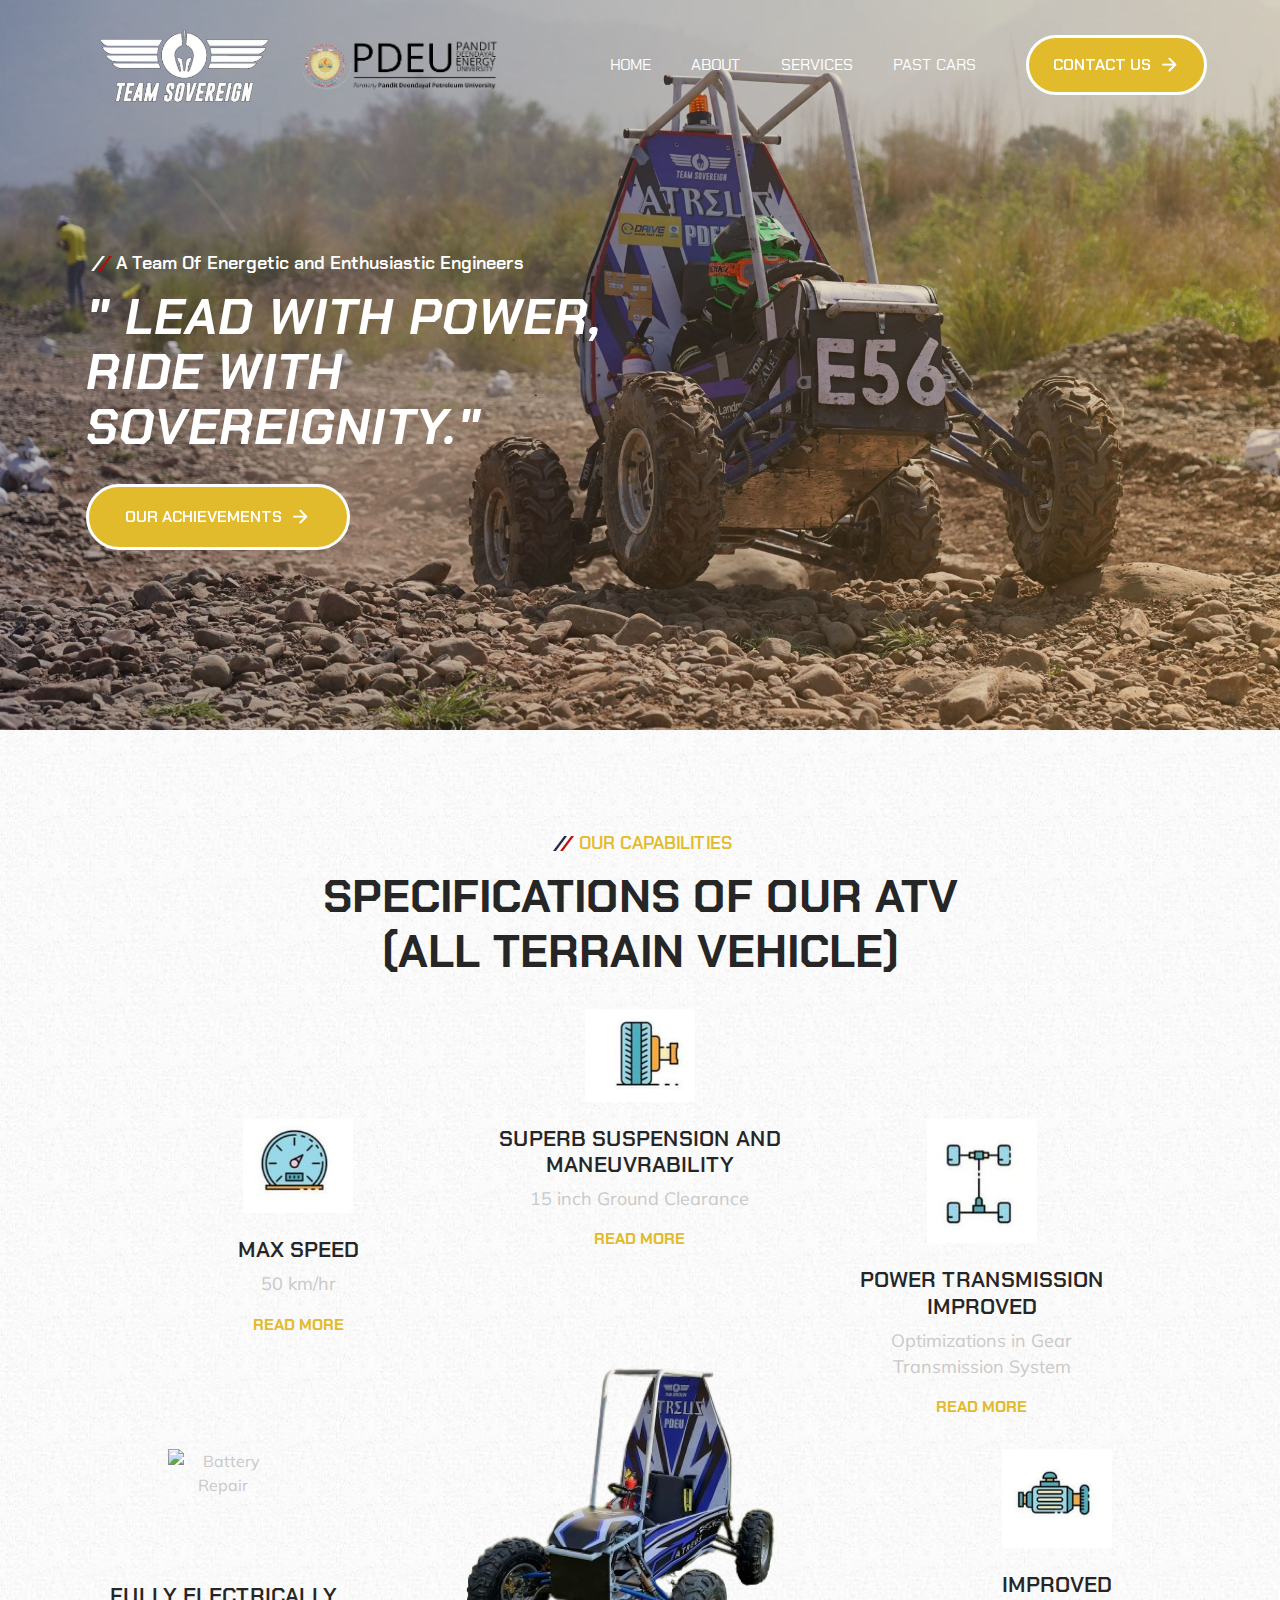
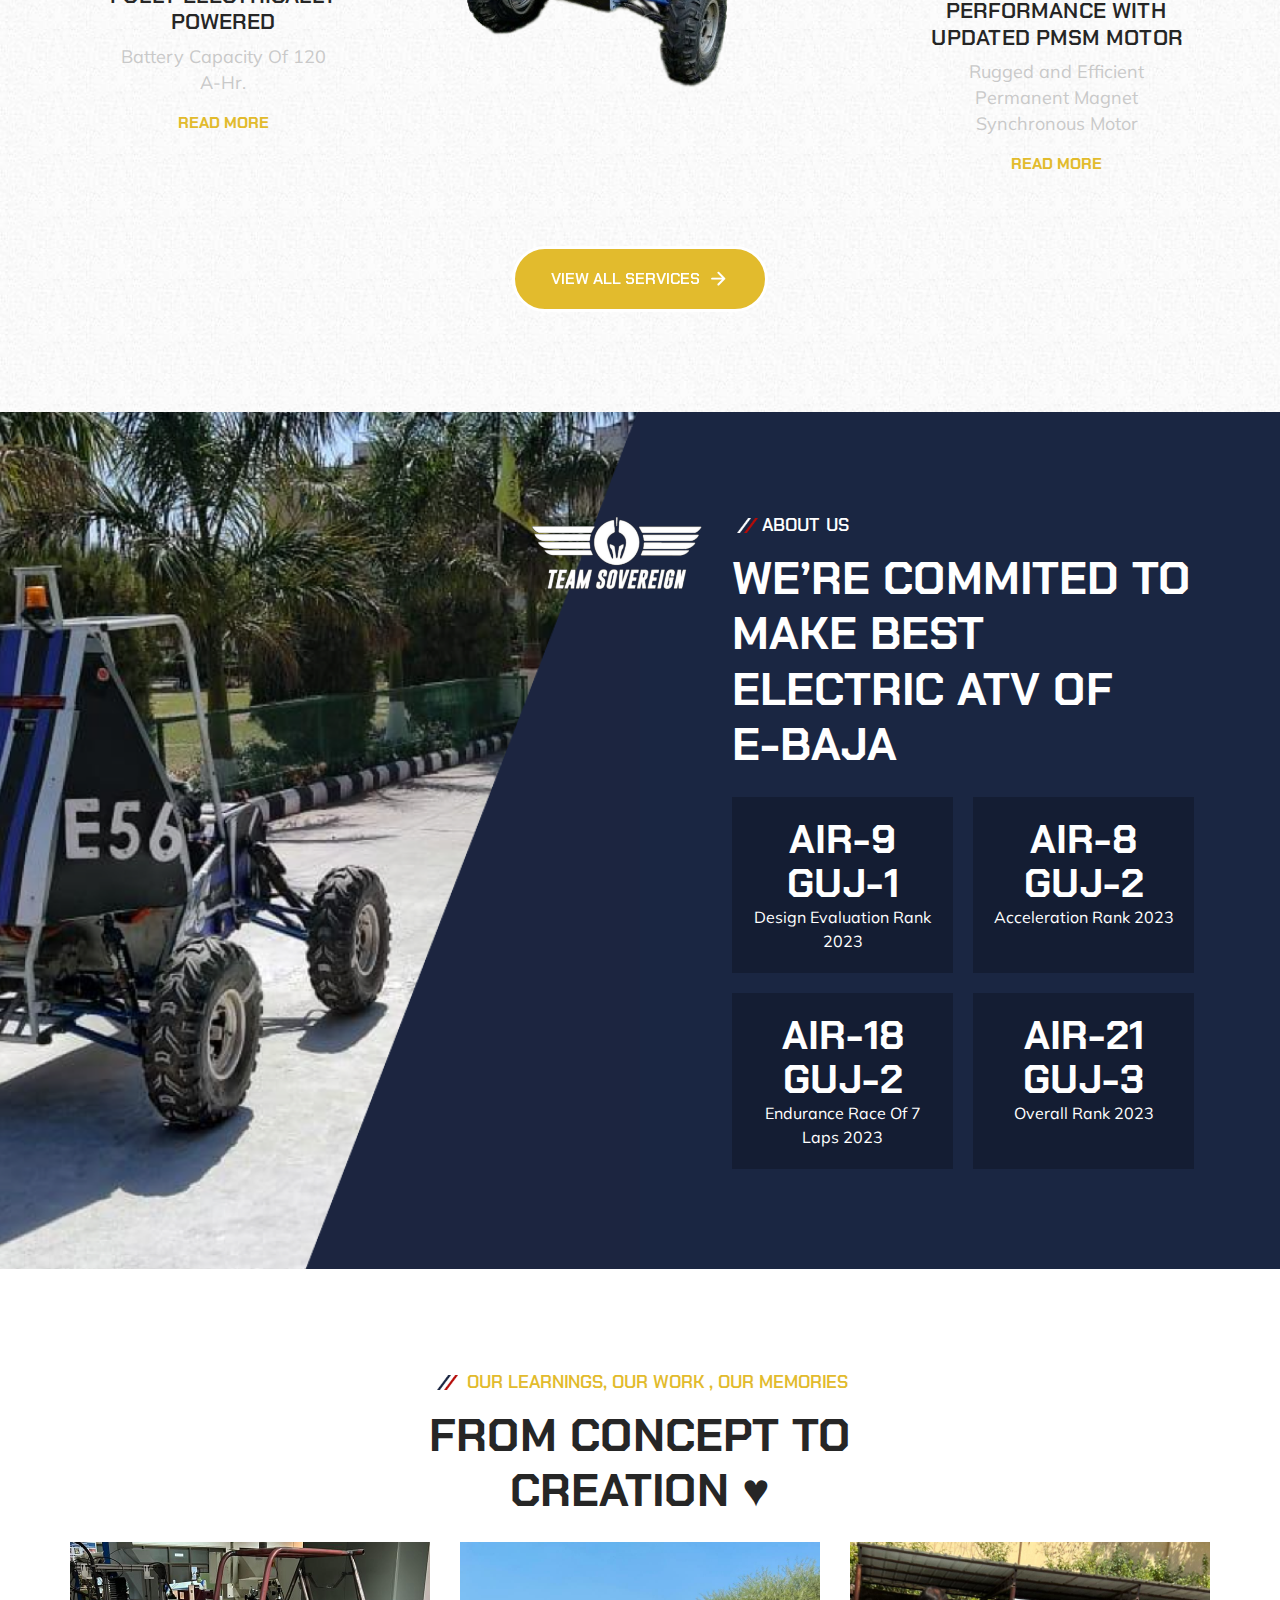
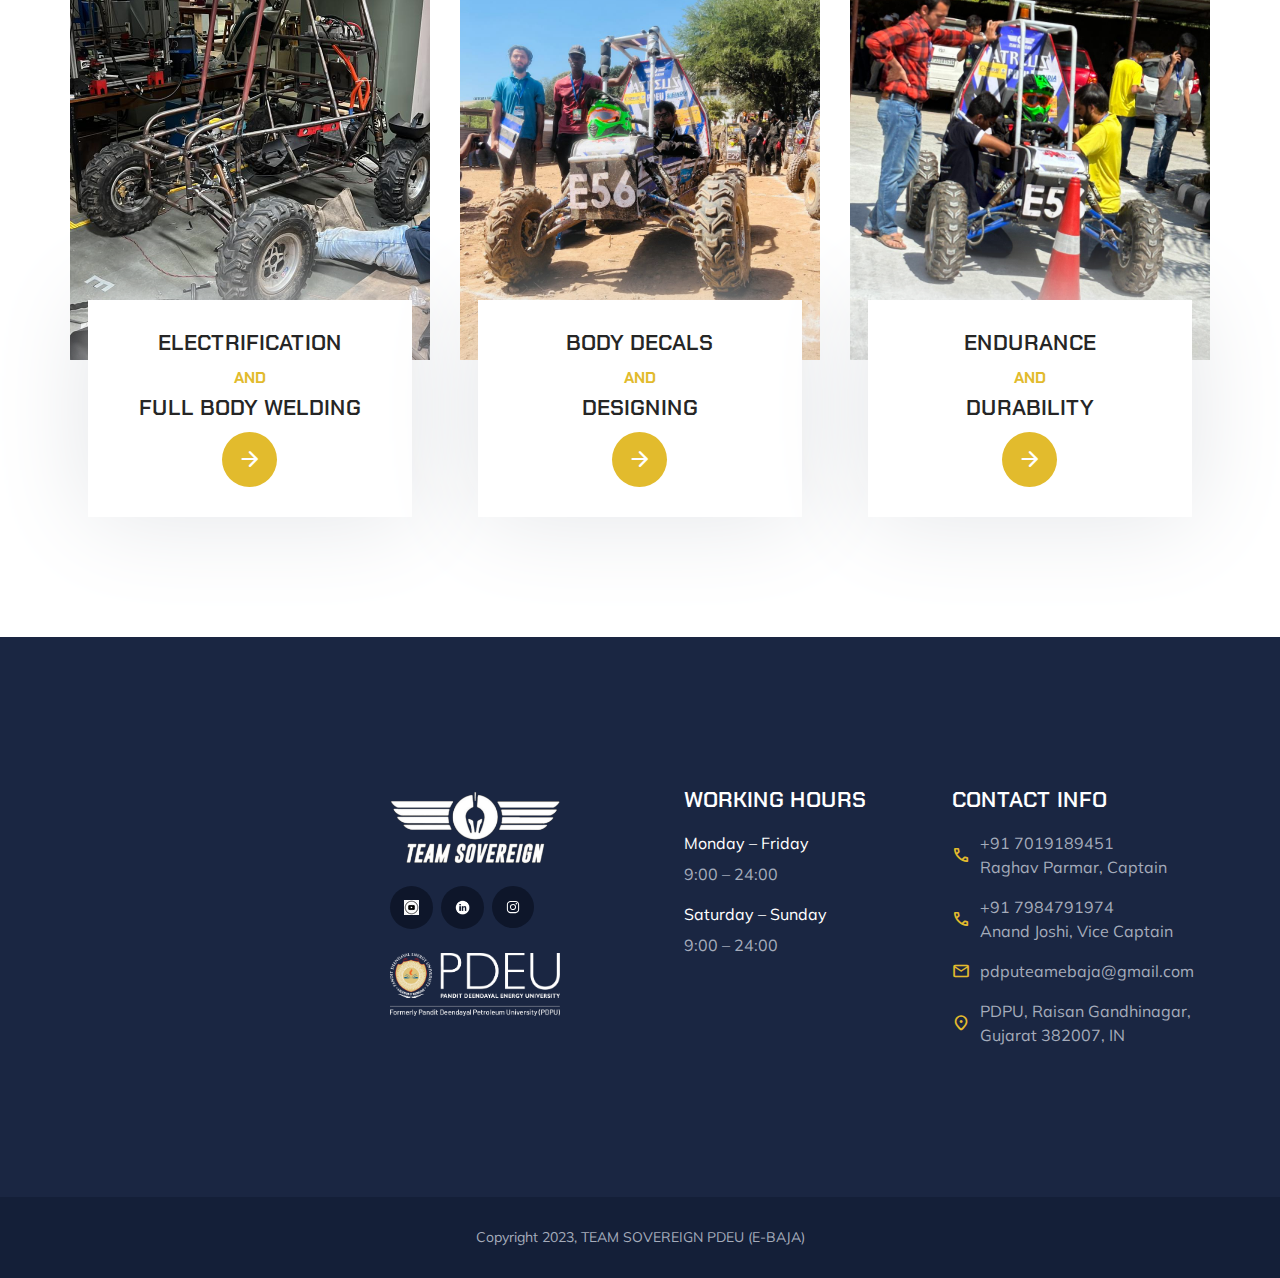
==== index.html @ b63da331 "Add files via upload" ====
<!DOCTYPE html>
<html lang="en">

<head>
  <meta charset="UTF-8">
  <meta http-equiv="X-UA-Compatible" content="IE=edge">
  <meta name="viewport" content="width=device-width, initial-scale=1.0">

  <!-- 
    - primary meta tags
  -->
  <title>TEAM SOVEREIGN</title>
  <meta name="title" content="TEAM SOVEREIGN">
  <meta name="description" content="MADE BY TEAM SOVEREIGN">

  <!-- 
    - favicon
  -->
  <!-- <link rel="shortcut icon" href="newsite/newsite/Archive/assets/images/logo.png" type="image/png+xml"> -->

  <!-- 
    - google font link
  -->
  <link rel="preconnect" href="https://fonts.googleapis.com">
  <link rel="preconnect" href="https://fonts.gstatic.com" crossorigin>
  <link href="https://fonts.googleapis.com/css2?family=Chakra+Petch:wght@400;600;700&family=Mulish&display=swap"
    rel="stylesheet">

  <!-- 
    - material icon font
  -->
  <link rel="stylesheet"
    href="https://fonts.googleapis.com/css2?family=Material+Symbols+Rounded:opsz,wght,FILL,GRAD@40,600,0,0" />

  <!-- 
    - custom css link
  -->
  <link rel="stylesheet" href="style.css">

  <!-- 
    - preload images
  -->
  <link rel="preload" as="image" href="hero-banner.png">
  <link rel="preload" as="image" href="hero-bg.jpg">

</head>

<body>

  <!-- 
    - #HEADER
  -->

  <header class="header">
    <div class="container">

      <a href="#" class="logo">
        <img src="logo.png" width="128" height="63" alt="456">
      </a>
      <a href="https://www.pdpu.ac.in/">
        <img src="PDEU-TP-LOGO (1).png" width="200" height="96" alt="456">
      </a>


      <nav class="navbar" data-navbar>
        <ul class="navbar-list">

          <li>
            <a href="index.html" class="navbar-link">Home</a>
          </li>

          <li>
            <a href="about.html" class="navbar-link">About</a>
          </li>

          <li>
            <a href="#" class="navbar-link">Services</a>
          </li>

          <li>
            <a href="Cars.html" class="navbar-link">Past Cars</a>
          </li>

          

        </ul>
      </nav>

      <a href="#footer" class="btn btn-primary">
        <span class="span">Contact Us</span>

        <span class="material-symbols-rounded">arrow_forward</span>
      </a>

      <button class="nav-toggle-btn" aria-label="toggle menu" data-nav-toggler>
        <span class="nav-toggle-icon icon-1"></span>
        <span class="nav-toggle-icon icon-2"></span>
        <span class="nav-toggle-icon icon-3"></span>
      </button>

    </div>
  </header>





  <main>
    <article>

      <!-- 
        - #HERO
      -->

      <section class="hero has-bg-image" aria-label="home" style="background-image: url('image-hero.jpg')">
        <div class="container">

          <div class="hero-content">

            <p class="section-subtitle :dark">A Team Of Energetic and Enthusiastic Engineers</p>

            <h1 class="h1 section-title"><i>" Lead With Power, Ride With Sovereignity."</i></h1>

            <p class="section-text">
              
            </p>

            <a href="#achive" class="btn">
              <span class="span">Our Achievements</span>

              <span class="material-symbols-rounded">arrow_forward</span>
            </a>

          </div>

          <!-- <figure class="hero-banner" style="--width: 1228; --height: 789;">
            <img src="./assets/images/over.png" width="1228" height="789" alt="red motor vehicle"
              class="move-anim">
          </figure> -->

        </div>
      </section>

      
      <!-- <section class="sponsors-bar">
        <div class="container">
          <div class="sponsors-content">
            <h3 class="sponsors-heading">Our Sponsors</h3>
            <div class="sponsors-scroll">
              <div class="sponsors-images">
                 Add your sponsor images here -->
                <!-- <img src="./assets/images/logo1.png" alt="Sponsor 1">
                <img src="./assets/images/logo1.png" alt="Sponsor 2">
                <img src="./assets/images/logo1.png" alt="Sponsor 4">
                <img src="./assets/images/logo1.png" alt="Sponsor 5">
                <img src="./assets/images/logo1.png" alt="Sponsor 6">
                 Add more sponsor images as needed -->
              <!-- </div>
            </div>
          </div>
        </div>
      </section>
    --> 


      <!-- 
        - #SERVICE
      -->

      <section class="section service has-bg-image" aria-labelledby="service-label"
        style="background-image: url('service-bg.jpg')">
        <div class="container">

          <p class="section-subtitle :light" id="service-label">Our Capabilities</p>

          <h2 class="h2 section-title">Specifications Of Our ATV (All Terrain Vehicle)</h2>

          <ul class="service-list">

            <li>
              <div class="service-card">

                <figure class="card-icon">
                  <img src="speed.jpeg" width="110" height="110" loading="lazy" alt="Max Speed">
                </figure>

                <h3 class="h3 card-title">Max Speed</h3>

                <p class="card-text">
                  50 km/hr
                </p>

                <a href="#" class="btn-link">Read more</a>

              </div>
            </li>

            <li>
              <div class="service-card">

                <figure class="card-icon">
                  <img src="camber (1).jpeg" width="110" height="110" loading="lazy" alt="SUPERB SUSPENSION AND Maneuvrability">
                </figure>

                <h3 class="h3 card-title">SUPERB SUSPENSION AND MANEUVRABILITY</h3>
                <p class="card-text">
                  15 inch Ground Clearance
                </p>

                <a href="#" class="btn-link">Read more</a>

              </div>
            </li>

            <li>
              <div class="service-card">

                <figure class="card-icon">
                  <img src="POWER TRAIN.jpeg" width="110" height="110" loading="lazy" alt="BETTER POWER TRANSMISSION">
                </figure>

                <h3 class="h3 card-title">POWER TRANSMISSION IMPROVED</h3>

                <p class="card-text">
                  Optimizations in Gear Transmission System
                </p>

                <a href="#" class="btn-link">Read more</a>

              </div>
            </li>

            <li>
              <div class="service-card">

                <figure class="card-icon">
                  <img src=".battery.jpeg" width="110" height="110" loading="lazy"
                    alt="Battery Repair">
                </figure>

                <h3 class="h3 card-title">Fully Electrically Powered</h3>

                <p class="card-text">
                  Battery Capacity Of  120 A-Hr.
                </p>

                <a href="#" class="btn-link">Read more</a>

              </div>
            </li>

            <li class="service-banner">
              <img src="services-5.png" width="646" height="380" loading="lazy" alt="Red Car"
                class="move-anim">
            </li>

            <li>
              <div class="service-card">

                <figure class="card-icon">
                  <img src="motor.jpeg" width="110" height="110" loading="lazy"
                    alt="PMSM MOTOR">
                </figure>

                <h3 class="h3 card-title">IMPROVED PERFORMANCE WITH UPDATED PMSM MOTOR</h3>

                <p class="card-text">
                  Rugged and Efficient Permanent Magnet Synchronous Motor
                </p>

                <a href="#" class="btn-link">Read more</a>

              </div>
            </li>

          </ul>

          <a href="#" class="btn">
            <span class="span">View All Services</span>

            <span class="material-symbols-rounded">arrow_forward</span>
          </a>

        </div>
      </section>





      <!-- 
        - #ABOUT
      -->

      <section id="achive" class="section about has-before" aria-labelledby="about-label">
        <div class="container">

          <figure class="about-banner">
            <img src="logo.png" id="logog" width="540" height="540" loading="lazy"
              alt="vehicle repire equipments" class="w-100">
          </figure>

          <div class="about-content">

            <p class="section-subtitle :dark">About Us</p>

            <h2 class="h2 section-title">We’re Commited to make best Electric ATV Of <br> E-BAJA</h2>

            <p class="section-text">
              
            </p>

            <p class="section-text">
              
            </p>

            <ul class="about-list">

              <li class="about-item">
                <p>
                  <strong class="display-1 strong">AIR-9 GUJ-1 </strong> Design Evaluation Rank 2023
                </p>
              </li>

              <li class="about-item">
                <p>
                  <strong class="display-1 strong">AIR-8 GUJ-2</strong> Acceleration Rank 2023
                </p>
              </li>

              <li class="about-item">
                <p>
                  <strong class="display-1 strong">AIR-18 GUJ-2</strong> Endurance Race Of 7 Laps 2023
                </p>
              </li>

              <li class="about-item">
                <p>
                  <strong class="display-1 strong">AIR-21 GUJ-3</strong> Overall Rank 2023
                </p>
              </li>

            </ul>

          </div>

        </div>
      </section>





      <!-- 
        - #WORK
      -->

      <section class="section work" aria-labelledby="work-label">
        <div class="container">

          <p class="section-subtitle :light" id="work-label"> Our Learnings, Our Work , Our Memories</p>

          <h2 class="h2 section-title">FROM CONCEPT TO CREATION &hearts;</h2>

          <ul class="has-scrollbar">

            <li class="scrollbar-item">
              <div class="work-card">

                <figure class="card-banner img-holder" style="--width: 350; --height: 406;">
                  <img src="image4.jpg" width="350" height="406" loading="lazy" alt="FULL BODY WELDING"
                    class="img-cover">
                </figure>

                <div class="card-content">
                  <h3 class="h3 card-title">ELECTRIFICATION</h3>
                  <p class="card-subtitle">AND</p>

                  <h3 class="h3 card-title">FULL BODY WELDING</h3>

                  <a href="#" class="card-btn">
                    <span class="material-symbols-rounded">arrow_forward</span>
                  </a>
                </div>

              </div>
            </li>

            <li class="scrollbar-item">
              <div class="work-card">

                <figure class="card-banner img-holder" style="--width: 350; --height: 406;">
                  <img src="image1.jpg" width="350" height="406" loading="lazy" alt="INSTANT CAR REPAIRING TEAM"
                    class="img-cover">
                </figure>

                <div class="card-content">
                  <h3 class="h3 card-title">BODY DECALS</h3>
                  <p class="card-subtitle">AND</p>

                  <h3 class="h3 card-title">DESIGNING</h3>

                  <a href="#" class="card-btn">
                    <span class="material-symbols-rounded">arrow_forward</span>
                  </a>
                </div>

              </div>
            </li>

            <li class="scrollbar-item">
              <div class="work-card">

                <figure class="card-banner img-holder" style="--width: 350; --height: 406;">
                  <img src="image3.jpg" width="350" height="406" loading="lazy" alt="Battery Adjust"
                    class="img-cover">
                </figure>

                <div class="card-content">
                  <h3 class="h3 card-title">ENDURANCE </h3>
                  <p class="card-subtitle">AND </p>


                  <h3 class="h3 card-title">DURABILITY</h3>

                  <a href="#" class="card-btn">
                    <span class="material-symbols-rounded">arrow_forward</span>
                  </a>
                </div>

              </div>
            </li>

          </ul>

        </div>
      </section>
    </section>


    <!-- <section class="sponsors-bar">
      <div class="container">
        <div class="sponsors-content">
          <h3 class="sponsors-heading">Previous Sponsers</h3>
          <div class="sponsors-scroll">
            <div class="sponsors-images">
              Add your sponsor images here -->
              <!-- <img src="./assets/images/logo1.png" alt="Sponsor 1">
              <img src="./assets/images/logo1.png" alt="Sponsor 2">
              <img src="./assets/images/logo1.png" alt="Sponsor 4">
              <img src="./assets/images/logo1.png" alt="Sponsor 5">
              <img src="./assets/images/logo1.png" alt="Sponsor 6">
              Add more sponsor images as needed -->
            <!-- </div>
          </div>
        </div>
      </div>
    </section> -->


    </article>
  </main>





  <!-- 
    - #FOOTER
  -->

  <footer id="footer" class="footer">

    <div class="footer-top section">
      <div class="container">

        <div class="footer-brand">

          <a href="#" class="logo">
            <img src="logo.png" width="128" height="63" alt="autofix home">
          </a>

          <p class="footer-text">
             
          </p>

          <ul class="social-list">

            <li>
              <a href="https://www.youtube.com/@teamsovereignpdeu/featured" class="social-link">
                <img src="th.jpg" alt="Youtube">
              </a>
            </li>

            <li>
              <a href="https://www.linkedin.com/company/team-sovereign/" class="social-link" >
                <img src="logo_in.png" alt="Linkedin" id="linkedin_logo">
              </a>
            </li>

            <li>
              <a href="https://instagram.com/team.sovereign?igshid=MzRlODBiNWFlZA==" class="social-link">
                <img src="instagram.svg" alt="Instagram">
              </a>
            </li>
            <br>

           
            

          </ul>
          <br>
            <a href="https://www.pdpu.ac.in/" class="footer logo">
              <img src="PDEU Logo 2021 (2) white.png" alt="PDEU footer">
            </a>

        </div>

        <ul class="footer-list">

          <li>
            <p class="h3">Working Hours</p>
          </li>

          <li>
            <p class="p">Monday – Friday</p>

            <span class="span">9:00 – 24:00</span>
          </li>

          <li>
            <p class="p">Saturday – Sunday</p>

            <span class="span">9:00 – 24:00</span>
          </li>

        

        </ul>

        <ul class="footer-list">

          <li>
            <p class="h3">Contact Info</p>
          </li>

          <li>
            <a href="tel:+7019189451" class="footer-link">
              <span class="material-symbols-rounded">call</span>
              <span class="span">+91 7019189451<br>Raghav Parmar, Captain</span>
              
            </a>
          </li>
          <li>
            <a href="tel:+798479189451" class="footer-link">
              <span class="material-symbols-rounded">call</span>

              <span class="span">+91 7984791974 <br>Anand Joshi, Vice Captain</span>
             
            </a>
          </li>

          <li>
            <a href="mailto:info@autofix.com" class="footer-link">
              <span class="material-symbols-rounded">mail</span>

              <span class="span">pdputeamebaja@gmail.com</span>
            </a>
          </li>

          <li>
            <address class="footer-link address">
              <span class="material-symbols-rounded">location_on</span>

              <span class="span">PDPU, Raisan Gandhinagar, Gujarat 382007, IN</span>
            </address>
          </li>

        </ul>

      </div>

      <img src="footer-shape-3.png" width="637" height="173" loading="lazy" alt="Shape"
        class="shape shape-3 move-anim">

    </div>

    <div class="footer-bottom">
      <div class="container">

        <p class="copyright">Copyright 2023, TEAM SOVEREIGN PDEU (E-BAJA)</p>

        <!-- <img src="./assets/images/footer-shape-2.png" width="778" height="335" loading="lazy" alt="Shape"
          class="shape shape-2"> -->

        <img src="back.png" id="back" width="805" height="652" loading="lazy" alt="Red Car"
          class="shape shape-1 move-anim">

      </div>
    </div>

  </footer>





  <!-- 
    - custom js link
  -->
  <script src="script.js"></script>

</body>

</html>
---- style.css ----
/*-----------------------------------*\
  #style.css
\*-----------------------------------*/

/**
 * Copyright 2023 Team Sovereign
 */





/*-----------------------------------*\
  #CUSTOM PROPERTY
\*-----------------------------------*/

:root {

  /**
   * colors
   */

  --international-orange-engineering: #e2bb2d;
  --cadet-blue-creyola: hsl(222, 14%, 69%);
  --oxford-blue-1: hsl(222, 47%, 15%);
  --oxford-blue-2: hsl(222, 44%, 14%);
  --oxford-blue-3: hsl(222, 50%, 11%);
  --sonic-silver: hsl(0, 0%, 79%);
  --space-cadet: hsl(222, 44%, 18%);
  --pastel-pink: hsl(0, 0%, 100%);
  --eerie-black: hsl(0, 0%, 15%);
  --light-gray: hsl(123, 85%, 49%);
  --white: hsl(0, 0%, 100%);

  /**
   * typography
   */

  --ff-chakra-petch: 'Chakra Petch', sans-serif;
  --ff-mulish: 'Mulish', sans-serif;
  
  --fs-1: 3.5rem;
  --fs-2: 3rem;
  --fs-3: 2.4rem;
  --fs-4: 1.8rem;
  --fs-5: 1.4rem;
  --fs-6: 1.2rem;
  
  --fw-400: 400;
  --fw-600: 600;
  --fw-700: 700;

  /**
   * spacing
   */

  --section-padding: 60px;

  /**
   * box shadow
   */

  --shadow: 0px 0px 100px 0px hsl(216, 9%, 90%);

  /**
   * border radius
   */

  --radius-pill: 100px;
  --radius-circle: 50%;

  /**
   * transition
   */

  --transition: 0.25s ease;
  --cubic-out: cubic-bezier(0.05, 0.83, 0.52, 0.97);

}





/*-----------------------------------*\
  #RESET
\*-----------------------------------*/

*,
*::before,
*::after {
  margin: 0;
  padding: 0;
  box-sizing: border-box;
}

li { list-style: none; }

a,
img,
span,
button { display: block; }

a {
  color: inherit;
  text-decoration: none;
}

img { height: auto; }

button {
  background: none;
  border: none;
  font: inherit;
  cursor: pointer;
}


address { font-style: normal; }

html {
  font-family: var(--ff-mulish);
  font-size: 10px;
  scroll-behavior: smooth;
}

body {
  background-color: var(--white);
  color: var(--sonic-silver);
  font-size: 1.6rem;
  line-height: 1.5;
}

:focus-visible { outline-offset: 4px; }

::-webkit-scrollbar { width: 10px; }

::-webkit-scrollbar-track { background-color: hsl(0, 0%, 98%); }

::-webkit-scrollbar-thumb { background-color: hsl(0, 0%, 80%); }

::-webkit-scrollbar-thumb:hover { background-color: hsl(0, 0%, 70%); }





/*-----------------------------------*\
  #REUSED STYLE
\*-----------------------------------*/

.container { padding-inline: 16px; }

.material-symbols-rounded {
  --fs: 1em;
  font-variation-settings: 'FILL' 0, 'wght' 600, 'GRAD' 0, 'opsz' 40;
  font-size: var(--fs);
  width: 1em;
  overflow: hidden;
}

.has-bg-image {
  background-repeat: no-repeat;
  background-size: cover;
  background-position: left;
}

.section-subtitle {
  max-width: max-content;
  font-family: var(--ff-chakra-petch);
  font-size: var(--fs-5);
  font-weight: var(--fw-600);
  text-transform: uppercase;
  margin-block-end: 12px;
  margin-inline: auto;
}

.section-subtitle::before {
  content: "";
  display: inline-block;
  height: 15px;
  width: 30px;
  margin-block-end: -2px;
  background-repeat: no-repeat;
  background-size: contain;
  background-position: center;
}

.section-subtitle.\:dark { color: var(--white); }

.section-subtitle.\:dark::before { background-image: url('text-bars-light.png'); }

.section-subtitle.\:light { color: var(--international-orange-engineering); }

.section-subtitle.\:light::before { background-image: url('text-bars-dark.png'); }

.section-title { text-align: center; }

.h1,
.h2,
.h3,
.display-1 {
  font-family: var(--ff-chakra-petch);
  font-weight: var(--fw-700);
  text-transform: uppercase;
}

.display-1 { font-size: var(--fs-1); }

.h1 {
  color: var(--white);
  font-size: var(--fs-2);
  line-height: 1.1;
  letter-spacing: 1px;
}

.h2,
.h3 {
  color: var(--eerie-black);
  font-weight: var(--fw-600);
  line-height: 1.2;
}

.h2 { font-size: var(--fs-3); }

.h3 { font-size: var(--fs-4); }

.btn {
  background-color: var(--international-orange-engineering);
  color: var(--white);
  max-width: max-content;
  font-family: var(--ff-chakra-petch);
  font-weight: var(--fw-600);
  text-transform: uppercase;
  display: flex;
  align-items: center;
  gap: 8px;
  padding: 12px 20px;
  border: 3px solid white;
  border-radius: var(--radius-pill);
  transition: var(--transition);
  will-change: transform;
}

.btn:is(:hover, :focus-visible) {
  transform: translateY(-5px);
  background-color: var(--oxford-blue-3);
  border-color: var(--white);
}

.move-anim { animation: moving 2s ease-in-out infinite alternate; }

@keyframes moving {
  0% { transform: translateY(0); }
  100% { transform: translateY(10px); }
}

.section { padding-block: var(--section-padding); }

.btn-link {
  font-family: var(--ff-chakra-petch);
  text-transform: uppercase;
  color: var(--international-orange-engineering);
  font-weight: var(--fw-700);
}

.w-100 { width: 100%; }

.img-holder {
  aspect-ratio: var(--width) / var(--height);
  background-color: var(--light-gray);
  overflow: hidden;
}

.img-cover {
  width: 100%;
  height: 100%;
  object-fit: cover;
}

.has-scrollbar {
  display: flex;
  align-items: center;
  gap: 30px;
  overflow-x: auto;
  scroll-snap-type: inline mandatory;
  padding-block-end: 20px;
}

.scrollbar-item {
  min-width: 100%;
  scroll-snap-align: start;
}

.has-scrollbar::-webkit-scrollbar { height: 16px; }

.has-scrollbar::-webkit-scrollbar-track {
  background-color: var(--pastel-pink);
  border-radius: 20px;
}

.has-scrollbar::-webkit-scrollbar-thumb {
  background-color: var(--international-orange-engineering);
  border-radius: 20px;
  border: 3px solid var(--pastel-pink);
}

.has-scrollbar::-webkit-scrollbar-button { width: 15%; }





/*-----------------------------------*\
  #HEADER
\*-----------------------------------*/

.header .btn { display: none; }

.header {
  position: absolute;
  top: 0;
  left: 0;
  width: 100%;
  padding: 40px 15px;
  padding-inline-start: 40px;
  z-index: 4;
}

.header .container {
  display: flex;
  justify-content: space-between;
  align-items: center;
}

.logo img { width: 100px; }

.nav-toggle-icon {
  width: 30px;
  height: 2px;
  background-color: var(--white);
  transition: var(--transition);
}

.nav-toggle-icon:not(:last-child) { margin-block-end: 7px; }

.nav-toggle-btn.active .icon-2 {
  opacity: 0;
  transform: translateX(-10px);
}

.nav-toggle-btn.active .icon-1 { transform: rotate(45deg) translate(8px, 8px); }

.nav-toggle-btn.active .icon-3 { transform: rotate(-45deg) translate(4px, -4px); }

.navbar {
  position: absolute;
  top: 100px;
  right: 30px;
  background-color: var(--international-orange-engineering);
  min-width: max-content;
  width: 30%;
  transform: translateY(20px);
  opacity: 0;
  visibility: hidden;
  transition: 0.25s var(--cubic-out);
  z-index: 2;
}

.navbar.active {
  transform: translateY(0);
  opacity: 1;
  visibility: visible;
  transition-duration: 0.5s;
}

.navbar-link {
  font-family: var(--ff-chakra-petch);
  font-size: var(--fs-5);
  text-transform: uppercase;
  color: var(--white);
  padding: 10px 20px;
  transition: var(--transition);
}

.navbar-link:is(:hover, :focus-visible) {
  background-color: var(--white);
  color: var(--international-orange-engineering);
}




/*-----------------------------------*\
  #HERO
\*-----------------------------------*/
/*-----------------------------------*\
  #HERO
\*-----------------------------------*/

.hero {
  position: relative;
  padding-block-start: calc(var(--section-padding) + 70px);
  text-align: right; /* Change this line to align right */
  z-index: 1;
  overflow: hidden;
}

/* Rest of your HERO styles... */

.hero .container {
  display: grid;
  gap: 30px;
}

.hero .section-subtitle { text-transform: unset; }

.hero .section-text {
  color: var(--white);
  margin-block: 14px 18px;
}

.hero .btn { margin-inline: auto; }

.hero-banner { aspect-ratio: var(--width) / var(--height); }

.hero-banner img {
  position: absolute;
  bottom: 0;
  right: 0;
  width: 90%;
  z-index: -1;
}





/*-----------------------------------*\
  #SERVICE
\*-----------------------------------*/

.service-banner { display: none; }

.service { text-align: center; }

.service-list {
  gap: 0;
  margin-block-end: 40px;
}

.service-card .card-icon {
  max-width: max-content;
  margin-inline: auto;
  margin-block-end: 24px;
}

.service-card .card-text {
  line-height: 1.2;
  margin-block: 8px;
}

.service .btn { margin-inline: auto; }





/*-----------------------------------*\
  #ABOUT
\*-----------------------------------*/

.about {
  background-color: var(--space-cadet);
  color: var(--white);
  text-align: center;
}

.about .container {
  display: grid;
  gap: 50px;
}

.about .section-title { color: var(--white); }

.about .section-text:nth-child(3) { margin-block: 12px 8px; }

.about-list {
  display: grid;
  gap: 25px;
  margin-block-start: 25px;
}

.about-item {
  background-color: var(--oxford-blue-2);
  padding: 40px 20px;
  transition: var(--transition);
}

.about-item:hover {
  background-color: var(--international-orange-engineering);
  transform: translateY(-8px);
}

.about-item .strong {
  display: block;
  line-height: 1.1;
}





/*-----------------------------------*\
  #WORK
\*-----------------------------------*/

.work .container { padding-inline: 0; }

.work .section-title { margin-block-end: 24px; }

.work-card { position: relative; }

.work-card .card-content {
  background-color: var(--white);
  max-width: 90%;
  padding: 30px 10px;
  margin-block-start: -60px;
  margin-inline: auto;
  position: relative;
  text-align: center;
  box-shadow: var(--shadow);
}

.work-card .card-subtitle {
  font-family: var(--ff-chakra-petch);
  text-transform: uppercase;
  color: var(--international-orange-engineering);
  font-weight: var(--fw-700);
  margin-block-end: 5px;
}

.work-card .card-title { margin-block-end: 10px; }

.work-card .card-btn {
  background-color: var(--international-orange-engineering);
  color: var(--white);
  font-size: 2rem;
  margin-inline: auto;
  width: 38px;
  height: 38px;
  display: grid;
  place-items: center;
  border-radius: var(--radius-circle);
}





/*-----------------------------------*\
  #FOOTER
\*-----------------------------------*/

.footer { color: var(--cadet-blue-creyola); }

.footer .shape { display: none; }

.footer-top { background-color: var(--space-cadet); }

.footer-top .container {
  display: grid;
  gap: 40px;
}

.footer-text { margin-block: 18px 20px; }

.social-list {
  display: flex;
  gap: 8px;
}

.social-link {
  background-color: var(--oxford-blue-3);
  padding: 14px;
  border-radius: var(--radius-circle);
  transition: var(--transition);
}

#linkedin_logo{
  width: 15px;
  height: 15px;
}
.social-link:is(:hover, :focus-visible) {
  background-color: var(--international-orange-engineering);
  transform: translateY(-5px);
}

.footer .h3 {
  color: var(--white);
  margin-block-end: 18px;
}

.footer-list .p {
  color: var(--white);
  font-weight: var(--fw-400);
  margin-block-end: 7px;
}

.footer-list li:not(:first-child) { margin-block-start: 16px; }

.footer-link {
  display: flex;
  align-items: center;
  gap: 10px;
}

.footer-link:is(:hover, :focus-visible) { color: var(--international-orange-engineering); }

.footer-link .material-symbols-rounded {
  flex-shrink: 0;
  font-size: 1.8rem;
  color: var(--international-orange-engineering);
}

.footer-bottom {
  background-color: var(--oxford-blue-1);
  padding-block: 20px;
}

.copyright {
  text-align: center;
  font-size: var(--fs-6);
}





/*-----------------------------------*\
  #MEDIA QUERIES
\*-----------------------------------*/

/**
 * responsive for large than 575px screen
 */

@media (min-width: 575px) {

  /**
   * CUSTOM PROPERTY
   */

  :root {

    /**
     * typography
     */

    --fs-2: 4rem;
    --fs-3: 2.8rem;
    --fs-4: 2rem;

  }



  /**
   * REUSED STYLE
   */

  .container {
    max-width: 540px;
    width: 100%;
    margin-inline: auto;
  }

  .section-subtitle { --fs-5: 1.6rem; }

  .h2 { font-weight: var(--fw-700); }



  /**
   * HERO
   */

  .hero .container { max-width: unset; }

  .hero-content {
    max-width: 520px;
    margin-inline: auto;
  }

  .hero .section-text { font-size: 1.8rem; }



  /**
   * SERVICE
   */

  .service .section-title { margin-block-end: 30px; }

  .service-list {
    display: grid;
    grid-template-columns: 1fr 1fr;
    gap: 30px;
    margin-block-end: 40px;
  }

  

  /**
   * ABOUT
   */

  .about-list {
    grid-template-columns: 1fr 1fr;
    gap: 20px;
  }

  .about-item { padding-block: 20px; }



  /**
   * WORK
   */

  .scrollbar-item { min-width: calc(50% - 15px); }



  /**
   * FOOTER
   */

  .footer-top {
    position: relative;
    overflow: hidden;
  }

  .footer-top .container { grid-template-columns: 1fr 1fr; }

  .footer .shape-3 {
    display: block;
    position: absolute;
    bottom: -30px;
    right: 0;
  }

}





/**
 * responsive for large than 768px screen
 */

@media (min-width: 768px) {

  /**
   * CUSTOM PROPERTY
   */

  :root {

    /**
     * typography
     */

    --fs-1: 4rem;
    --fs-2: 5rem;
    --fs-3: 3.4rem;

  }



  /**
   * REUSED STYLE
   */

  .container,
  .hero-content { max-width: 720px; }

  .btn { padding: 16px 32px; }

  .section-subtitle { --fs-5: 1.8rem; }

  .section-title:not(.h1) {
    max-width: 500px;
    margin-inline: auto;
  }



  /**
   * HERO
   */

  .hero { --section-padding: 120px; }

  .hero .section-text { margin-block-end: 30px; }



  /**
   * SERVICE
   */

  .service-banner {
    display: block;
    position: relative;
  }

  .service-list { grid-template-columns: repeat(3, 1fr); }

  .service-banner img {
    position: absolute;
    top: 0;
    left: -25%;
    margin-block-start: 15%;
    width: 150%;
    transform-origin: top;
  }



  /**
   * ABOUT
   */
   
  .about-banner { max-width: max-content; }

  .about-banner,
  .about .section-text { margin-inline: auto; }

  .about .section-text { max-width: 520px; }



  /**
   * FOOTER
   */

  .footer-top .container { grid-template-columns: 1fr 0.9fr 0.9fr; }

  .copyright { --fs-6: 1.4rem; }

}





/**
 * responsive for large than 992px screen
 */

@media (min-width: 992px) {

  /**
   * CUSTOM PROPERTY
   */

  :root {

    /**
     * typography
     */

    --fs-2: 4.4rem;
    --fs-3: 3.8rem;
    --fs-4: 2.2rem;

    /**
     * spacing
     */

    --section-padding: 100px;

  }



  /**
   * REUSED STYLE
   */

  .container { max-width: 960px; }

  .section-text,
  .card-text { font-size: 1.8rem; }



  /**
   * HEADER
   */

  .nav-toggle-btn { display: none; }

  .header .container { gap: 30px; }

  .navbar,
  .navbar.active {
    all: unset;
    display: block;
    margin-inline-start: auto;
  }

  .navbar-list { display: flex; }

  .navbar-link {
    position: relative;
    font-size: unset;
  }

  .navbar-link:is(:hover, :focus-visible) {
    background: none;
    color: var(--white);
  }

  .navbar-link::after {
    content: url("nav-before-img.png");
    position: absolute;
    bottom: -8px;
    left: 50%;
    transform: translateX(-50%);
    opacity: 0;
  }

  .navbar-link:is(:hover, :focus-visible)::after { opacity: 1; }

  .header .btn {
    display: flex;
    padding: 12px 24px;
    font-size: var(--fs-5);
  }



  /**
   * HERO
   */

  .hero {
    text-align: left;
    padding-block-end: 80px;
  }

  .hero .container {
    max-width: 960px;
    grid-template-columns: 1fr 1fr;
  }

  .hero :is(.section-subtitle, .btn) { margin-inline: 0; }

  .hero .section-title { text-align: left; }

  .hero-banner img { width: 55%; }



  /**
   * SERVICE
   */

  .service-card .card-text {
    padding-inline: 25px;
    line-height: 1.45;
    margin-block-end: 15px;
  }

  .service-list li:nth-child(-2n+3) { margin-block-start: 90px; }

  .service-list li:nth-child(4) { margin-inline-end: 60px; }

  .service-list li:nth-child(6) { margin-inline-start: 60px; }

  .service-banner img {
    left: -55%;
    margin-block-start: -30%;
    width: 210%;
  }



  /**
   * ABOUT
   */

  .about {
    position: relative;
    z-index: 1;
  }

  .about,
  .about .section-title { text-align: left; }

  .about .container {
    grid-template-columns: 1fr 0.75fr;
    gap: 30px;
  }

  .about .section-subtitle { margin-inline: 0; }

  .about-banner,
  .about-banner .w-100 { margin-inline: auto 0; }

  .about-banner .w-100 { width: 40%; }

  .about-item { text-align: center; }

  .about::before {
    content: "";
    position: absolute;
    top: 0;
    left: 0;
    width: 50%;
    height: 100%;
    background-image: url('blue_im.png');
    background-repeat: no-repeat;
    background-size: cover;
    background-position: right;
    z-index: -1;
  }

  /**
  
  Svroller Sponser

  **/
  /* CSS for Sponsors Bar */

#back {
  width: 40%; /* Make the image responsive */
  height: auto; /* Ensure the image maintains its aspect ratio */
}

.sponsors-bar {
  background-color: #ffff;
  padding: 20px 0;
  color: black;
  font-style: normal;
  /* Increase the width as needed */
  width: 100%;
  /* Add some margin for better spacing */
  margin: 20px 0;
  /* Center the sponsor bar */
  display: flex;
  justify-content: center;
  align-items: center;
}
#logog{
  width: auto;
  height: 80px;
}
.sponsors-content {
  text-align: center;
}

.sponsors-heading {
  font-size: 24px;
  margin-bottom: 10px;
}

.sponsors-scroll {
  overflow: hidden;
}

.sponsors-images {
  white-space: nowrap;
  animation: scroll 10s linear infinite;
}

.sponsors-images img {
  display: inline-block;
  margin: 0 20px; /* Adjust the margin as needed to space out the sponsor logos */
  max-width: 100%; /* Make the images responsive */
  height: auto; /* Ensure the aspect ratio is maintained */
}

@keyframes scroll {
  0% {
    transform: translateX(100%);
  }
  100% {
    transform: translateX(-100%);
  }
}

/* Media query for screens with a maximum width of 768px */
@media (max-width: 768px) {
  .sponsors-images img {
    margin: 0 10px; /* Reduce the margin for smaller screens */
  }
}


  /**
   * WORK
   */

  .has-scrollbar { overflow-x: visible; }

  .scrollbar-item { min-width: calc(33.33% - 20px); }

}





/**
 * responsive for large than 1200px screen
 */

@media (min-width: 1200px) {

  /**
   * CUSTOM PROPERTY
   */

  :root {

    /**
     * typography
     */

    --fs-2: 5rem;
    --fs-3: 4.6rem;

  }



  /**
   * REUSED STYLE
   */

  .container,
  .hero .container { max-width: 1140px; }

  .btn { padding: 18px 36px; }

  .btn .material-symbols-rounded { --fs: 1.3em; }



  /**
   * HEADER
   */

  .header { padding-block: 25px; }

  .logo img { width: 170px; }

  .header .btn {
    font-size: unset;
    padding-block: 15px;
  }



  /**
   * HERO
   */

  .hero { padding-block: 250px 180px; }

  .hero .container { grid-template-columns: 1fr 0.9fr; }

  .hero .section-text {
    font-size: 2rem;
    padding-inline-end: 120px;
  }

  .hero-banner img { width: 70%; }



  /**
   * SERVICE
   */

  .service .section-title { max-width: 700px; }

  .service-list { margin-block-end: 70px; }

  .service-list li:nth-child(2) .card-text {
    padding-inline: 50px;
  }

  .service-list li:nth-child(-2n+3) {
    margin-block-start: 110px;
  }

  .service-list li:is(:nth-child(1), :nth-child(6)) {
    margin-inline-start: 75px;
  }

  .service-list li:is(:nth-child(3), :nth-child(4)) {
    margin-inline-end: 75px;
  }

  .service-banner img {
    width: max-content;
    left: -41%;
  }



  /**
   * WORK
   */

  .work-card .card-btn {
    font-size: 2.4rem;
    width: 55px;
    height: 55px;
  }



  /**
   * FOOTER
   */

  .footer-top { padding-block: 150px; }

  .footer-top .container { padding-inline-start: 25%; }

  .footer-bottom {
    position: relative;
    padding-block: 30px;
    z-index: 1;
  }

  .footer :is(.shape-1, .shape-2) {
    display: block;
    position: absolute;
    bottom: 0;
    width: 50%;
    pointer-events: none;
    z-index: -1;
  }

  .footer .shape-1 { left: -100px; }

  .footer .shape-2 { left: -50px; }

}





/**
 * responsive for large than 1400px screen
 */

@media (min-width: 1400px) {

  /**
   * CUSTOM PROPERTY
   */

  :root {

    /**
     * typography
     */

    --fs-2: 6rem;

    /**
     * spacing
     */

    --section-padding: 140px;

  }



  /**
   * REUSED STYLE
   */

  :is(.header, .hero) .container { max-width: 1280px; }

  .section-subtitle::before {
    height: 20px;
    margin-inline-end: 5px;
  }



  /**
   * HEADER
   */

  .header .btn { padding: 18px 36px; }



  /**
   * HERO
   */

  .hero { padding-block: 280px; }

  .hero .section-text { padding-inline-end: 90px; }

  .hero-banner img { width: 75%; }



  /**
   * ABOUT
   */

  .about::before { width: 55%; }

  .about-banner .w-100 { width: 80%; }



  /**
   * FOOTER
   */

  .footer-top .container { padding-inline-start: 20%; }

}
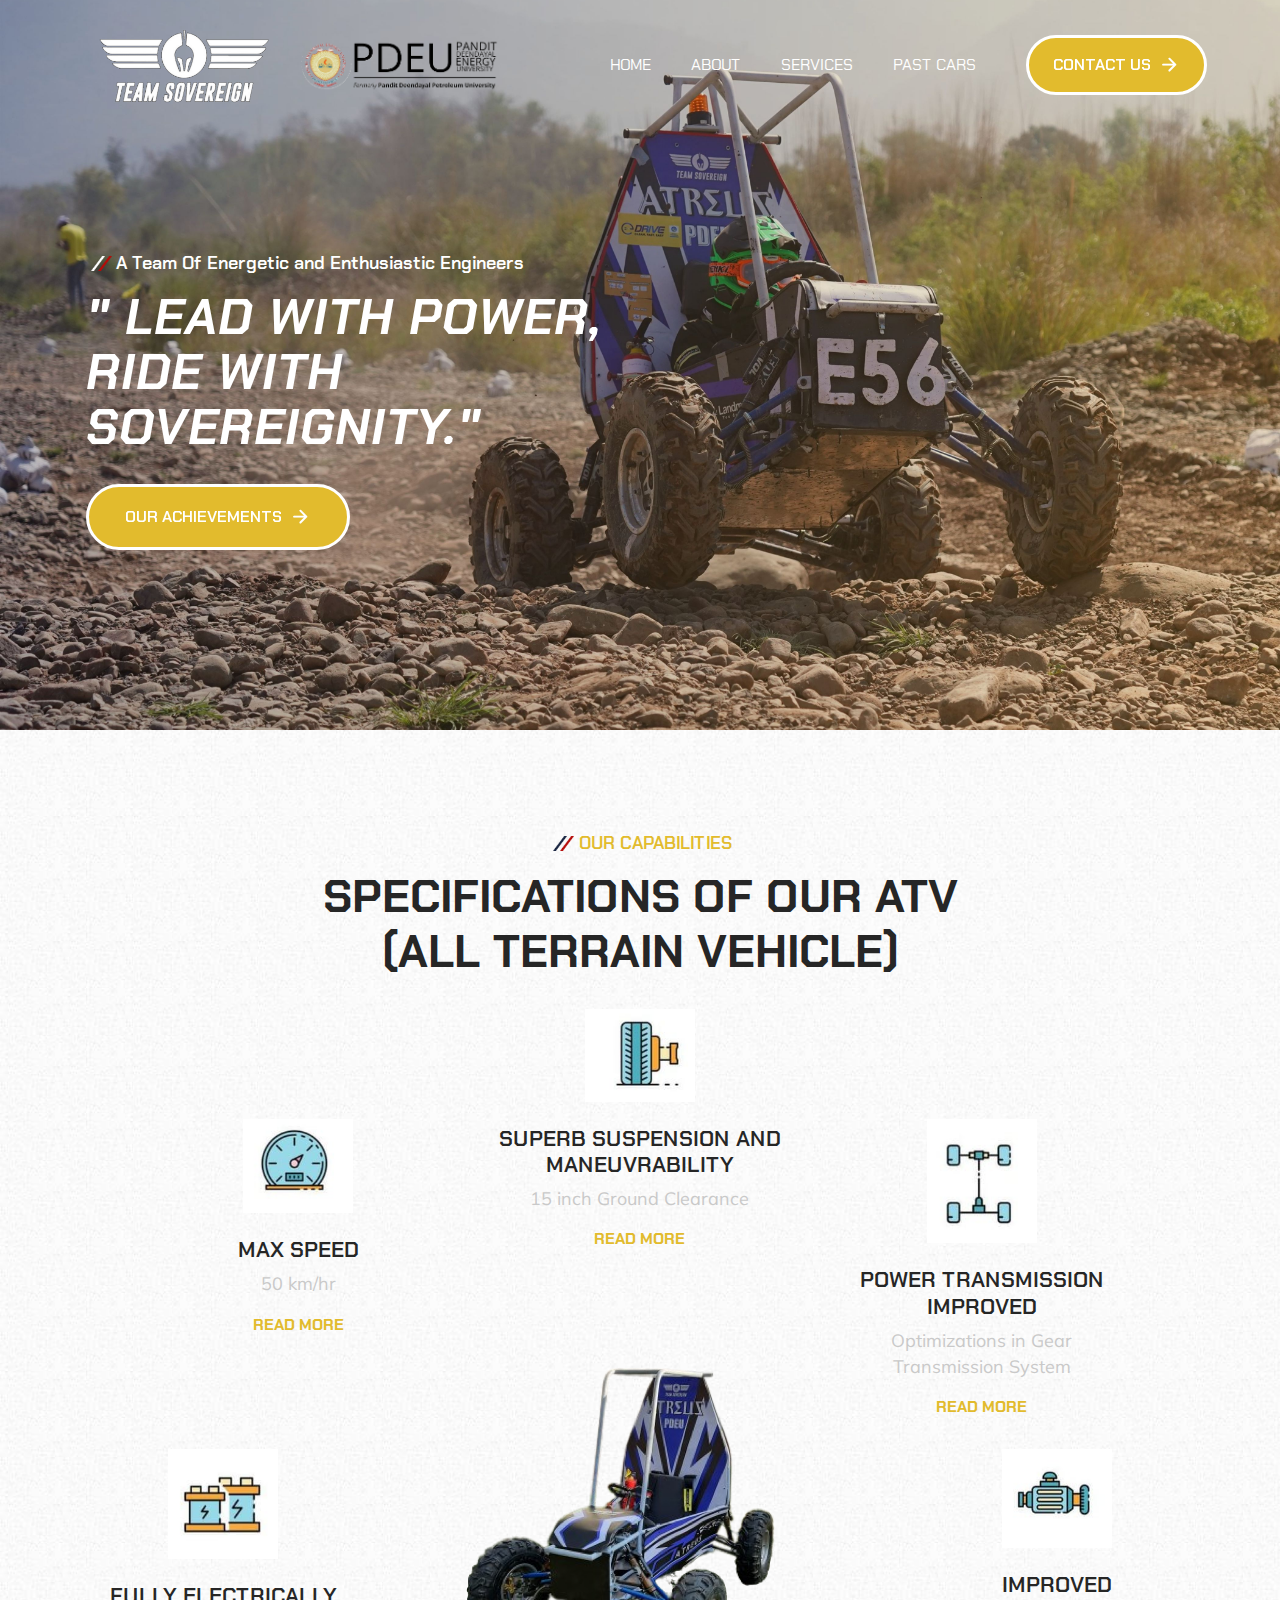
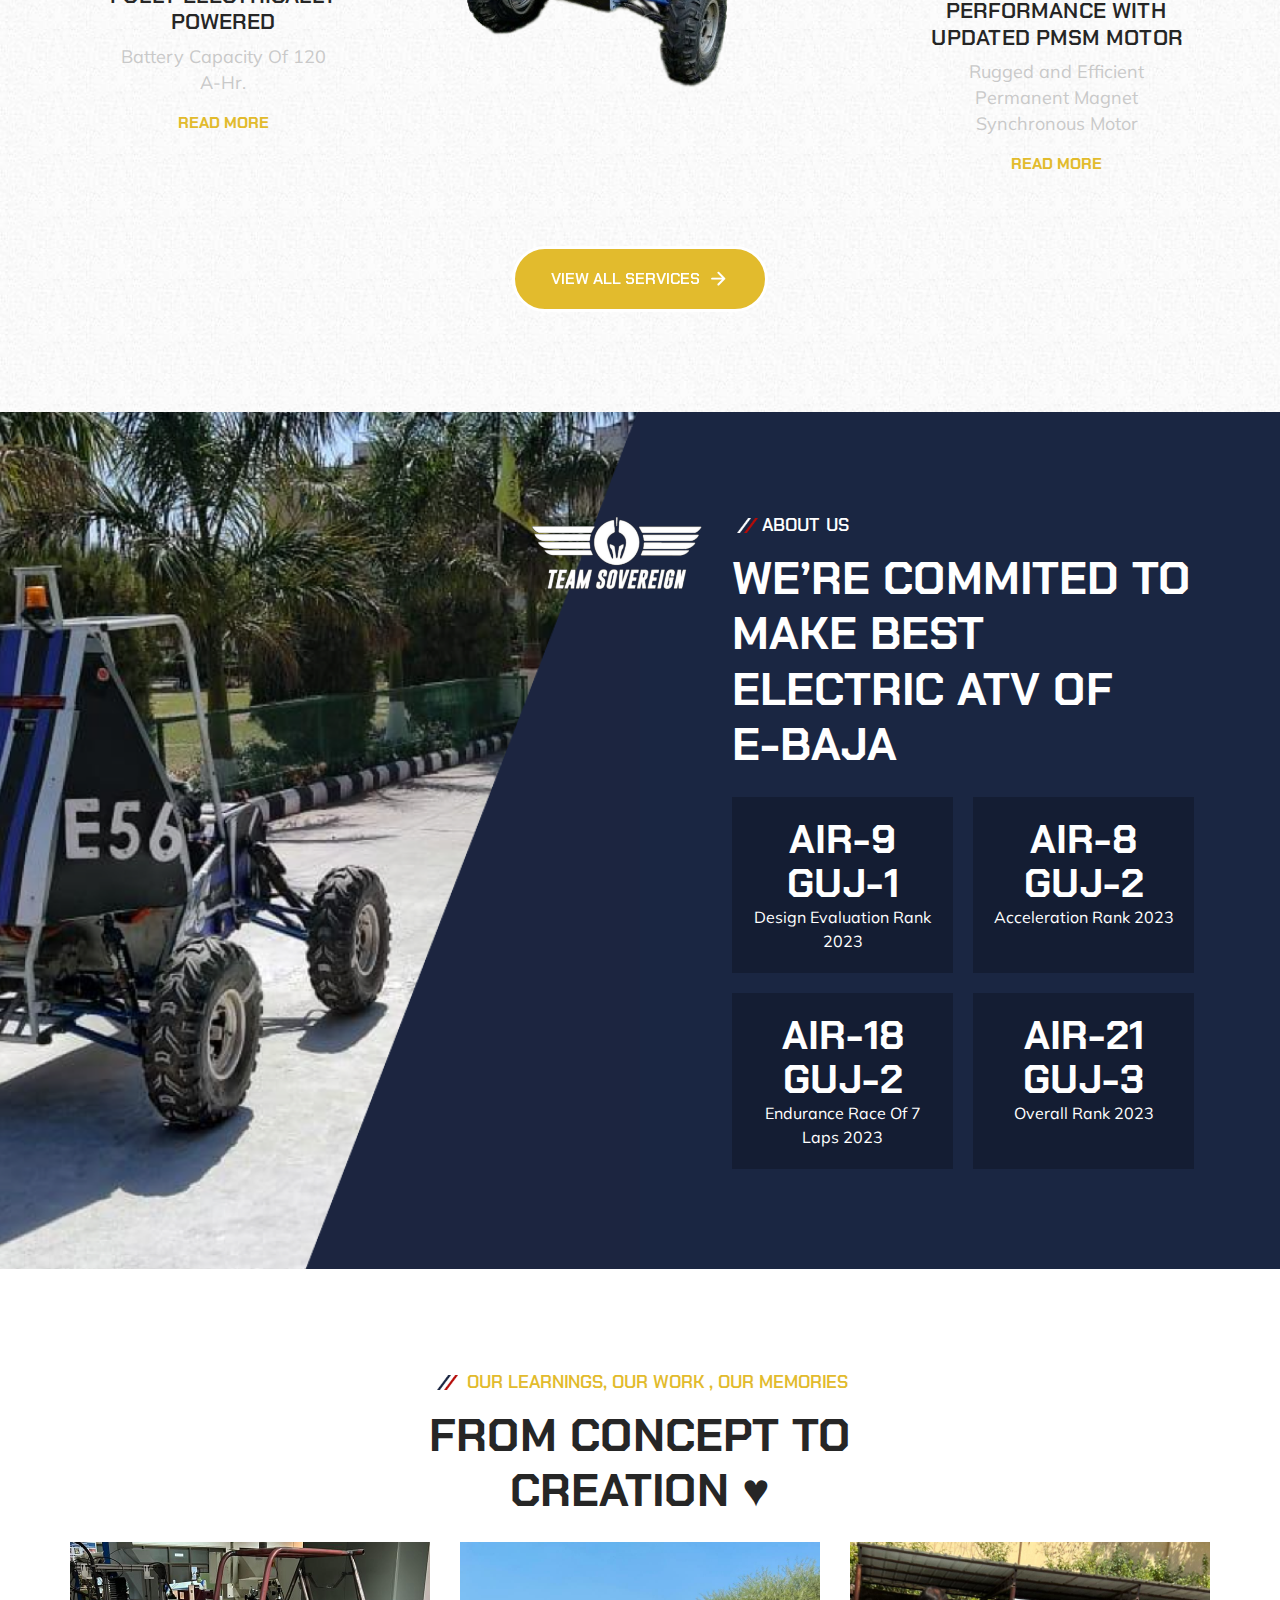
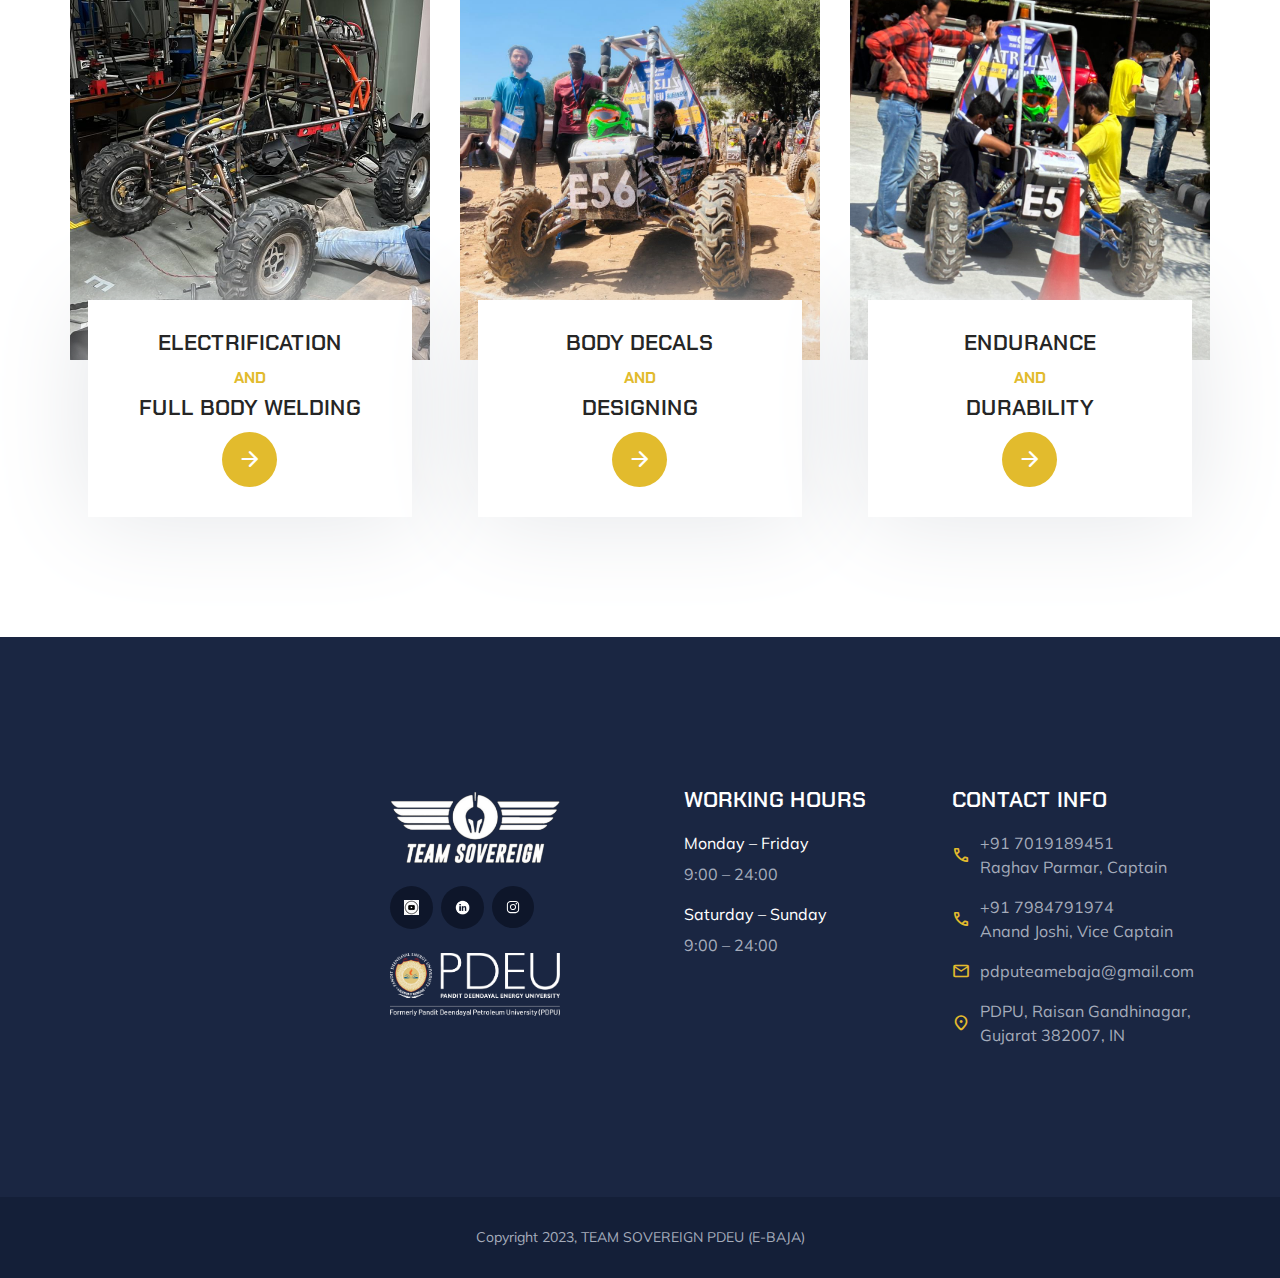
==== commit ef99e88d: "Update index.html" ====
--- a/index.html
+++ b/index.html
@@ -234,7 +234,7 @@
               <div class="service-card">
 
                 <figure class="card-icon">
-                  <img src=".battery.jpeg" width="110" height="110" loading="lazy"
+                  <img src="battery.jpeg" width="110" height="110" loading="lazy"
                     alt="Battery Repair">
                 </figure>
 
@@ -612,4 +612,4 @@
 
 </body>
 
-</html>+</html>
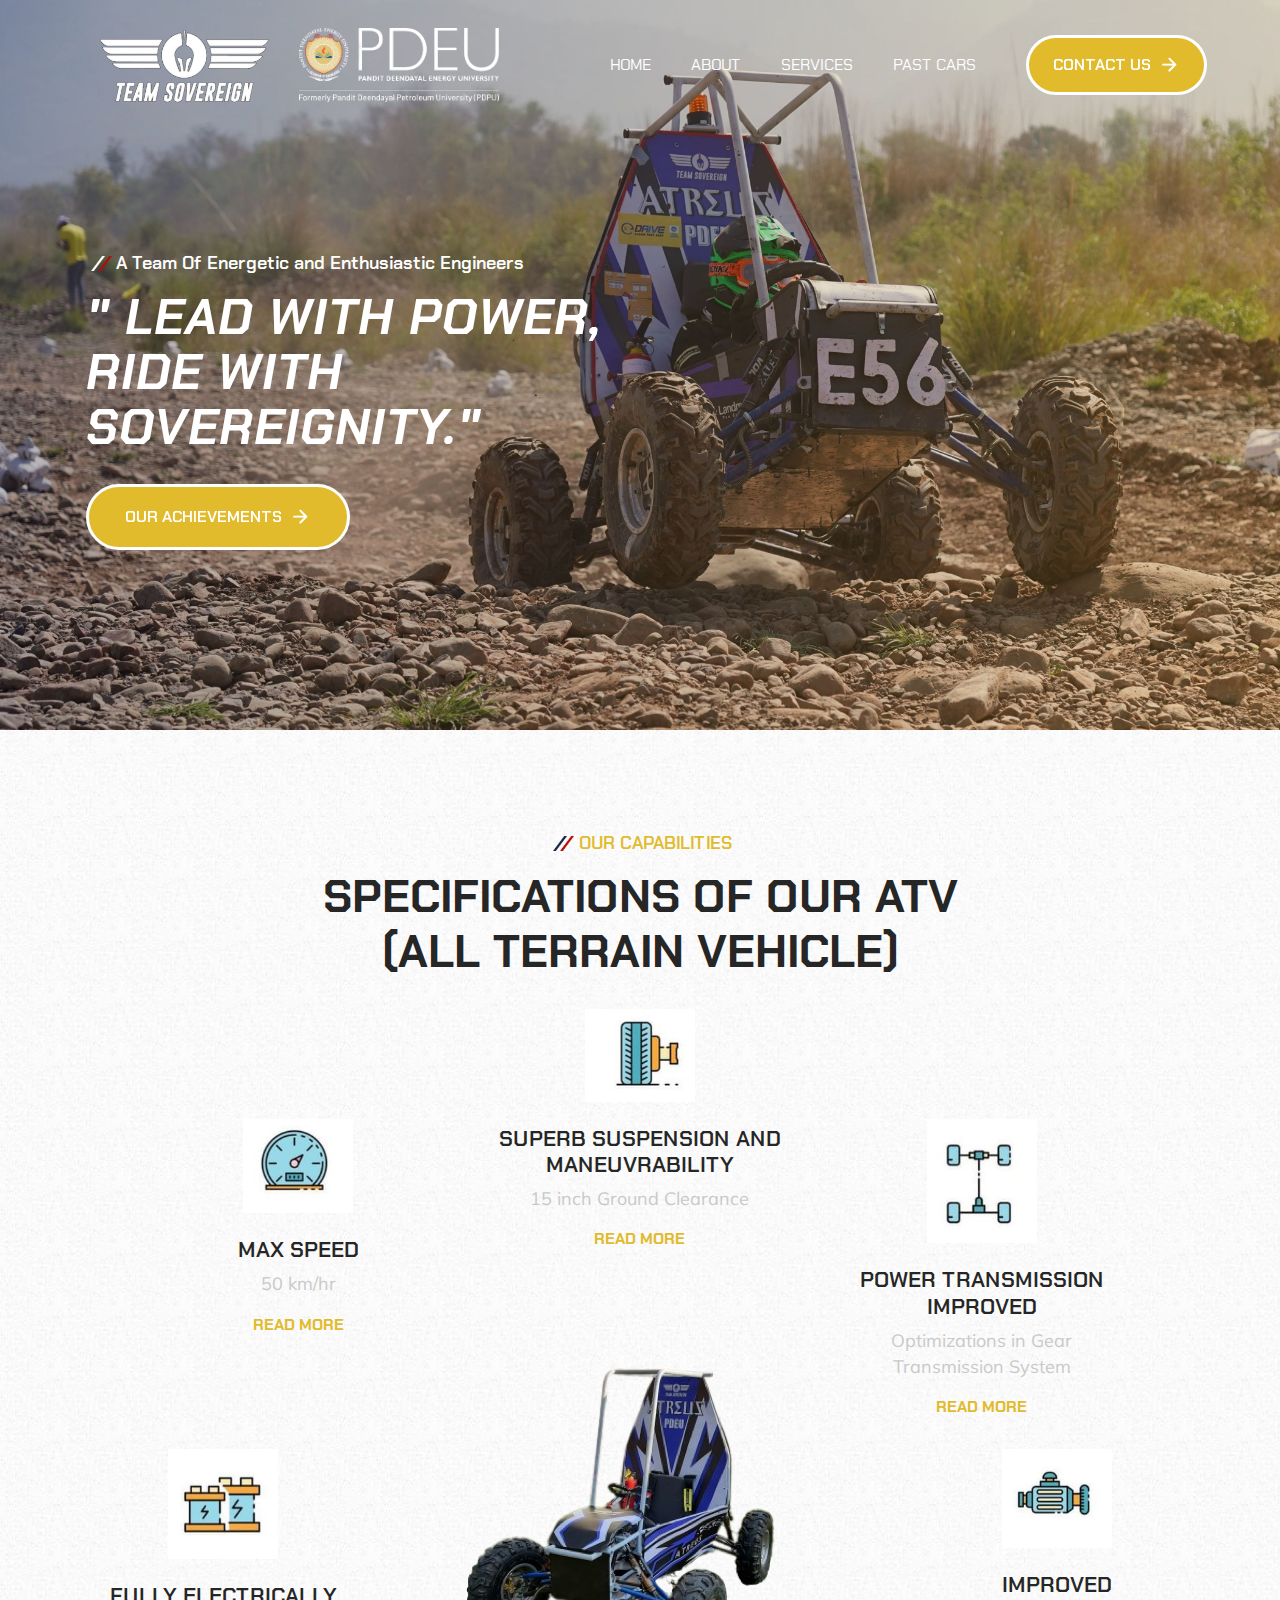
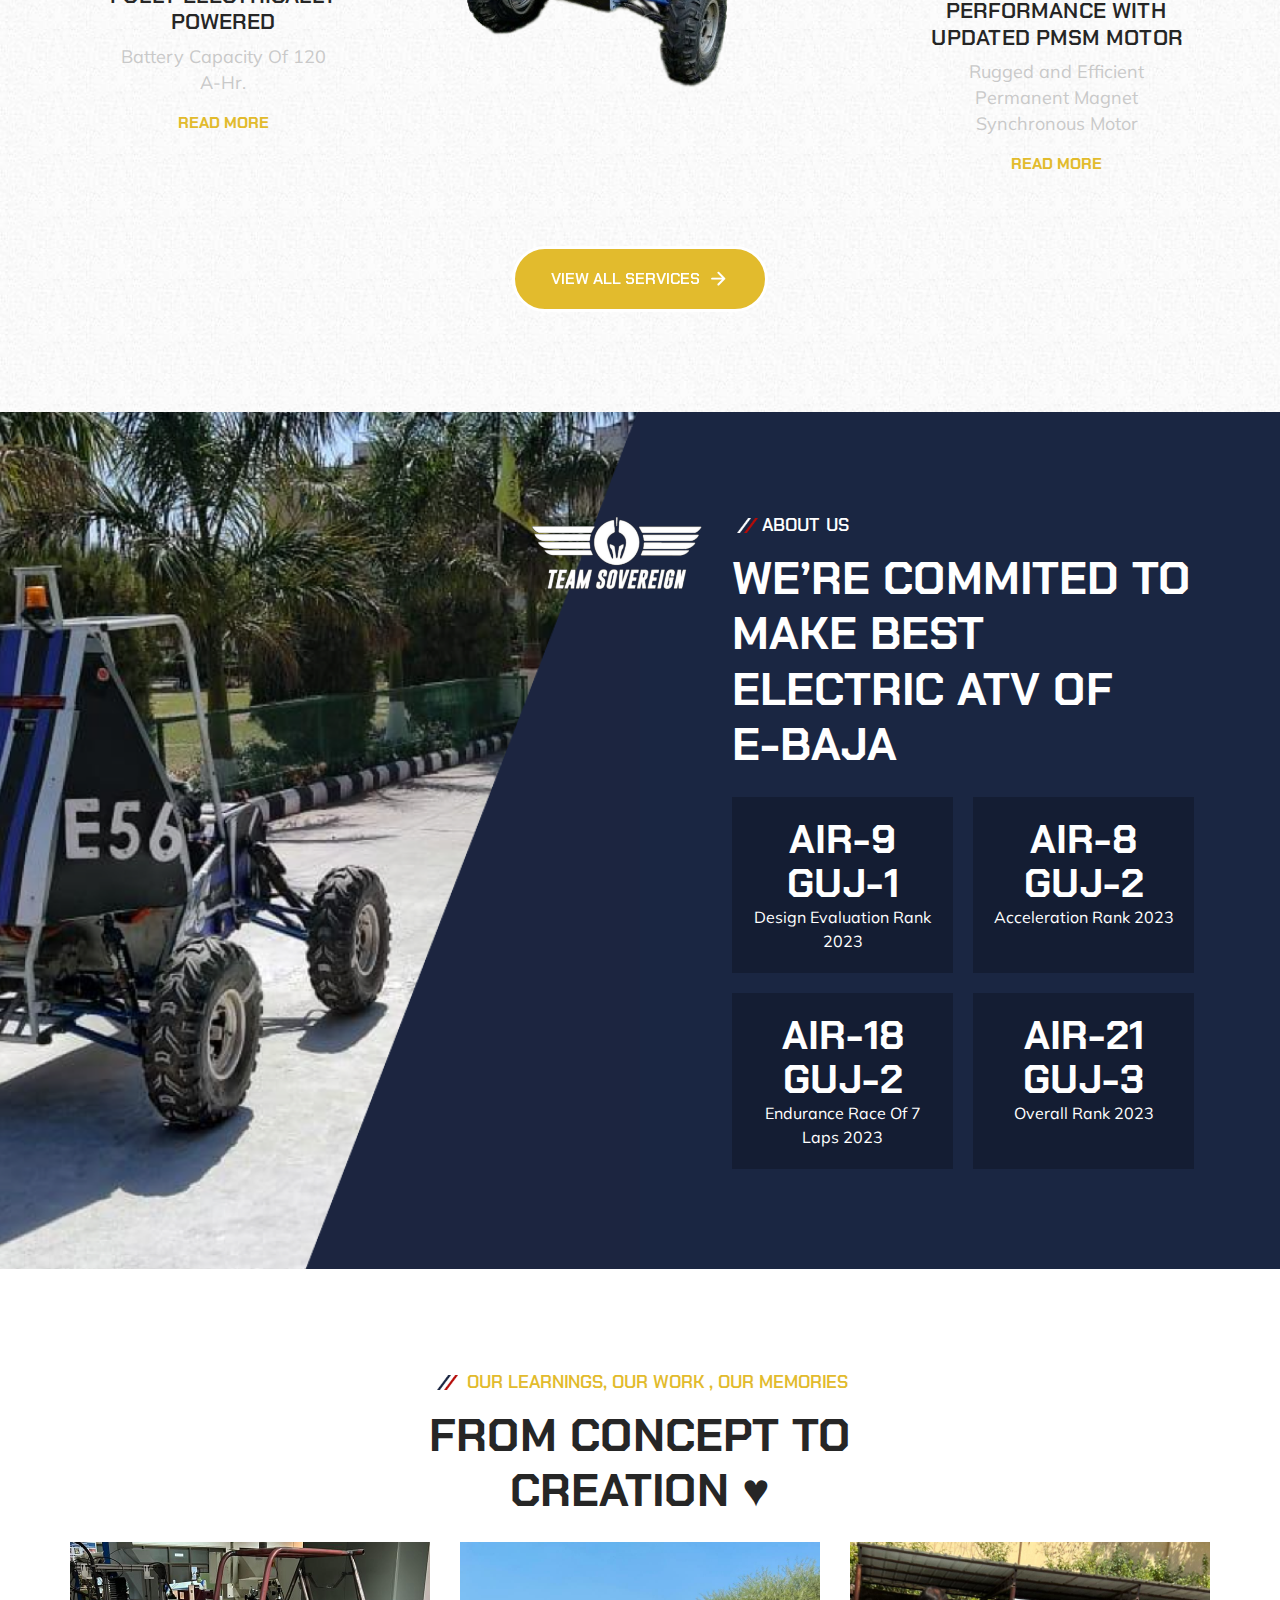
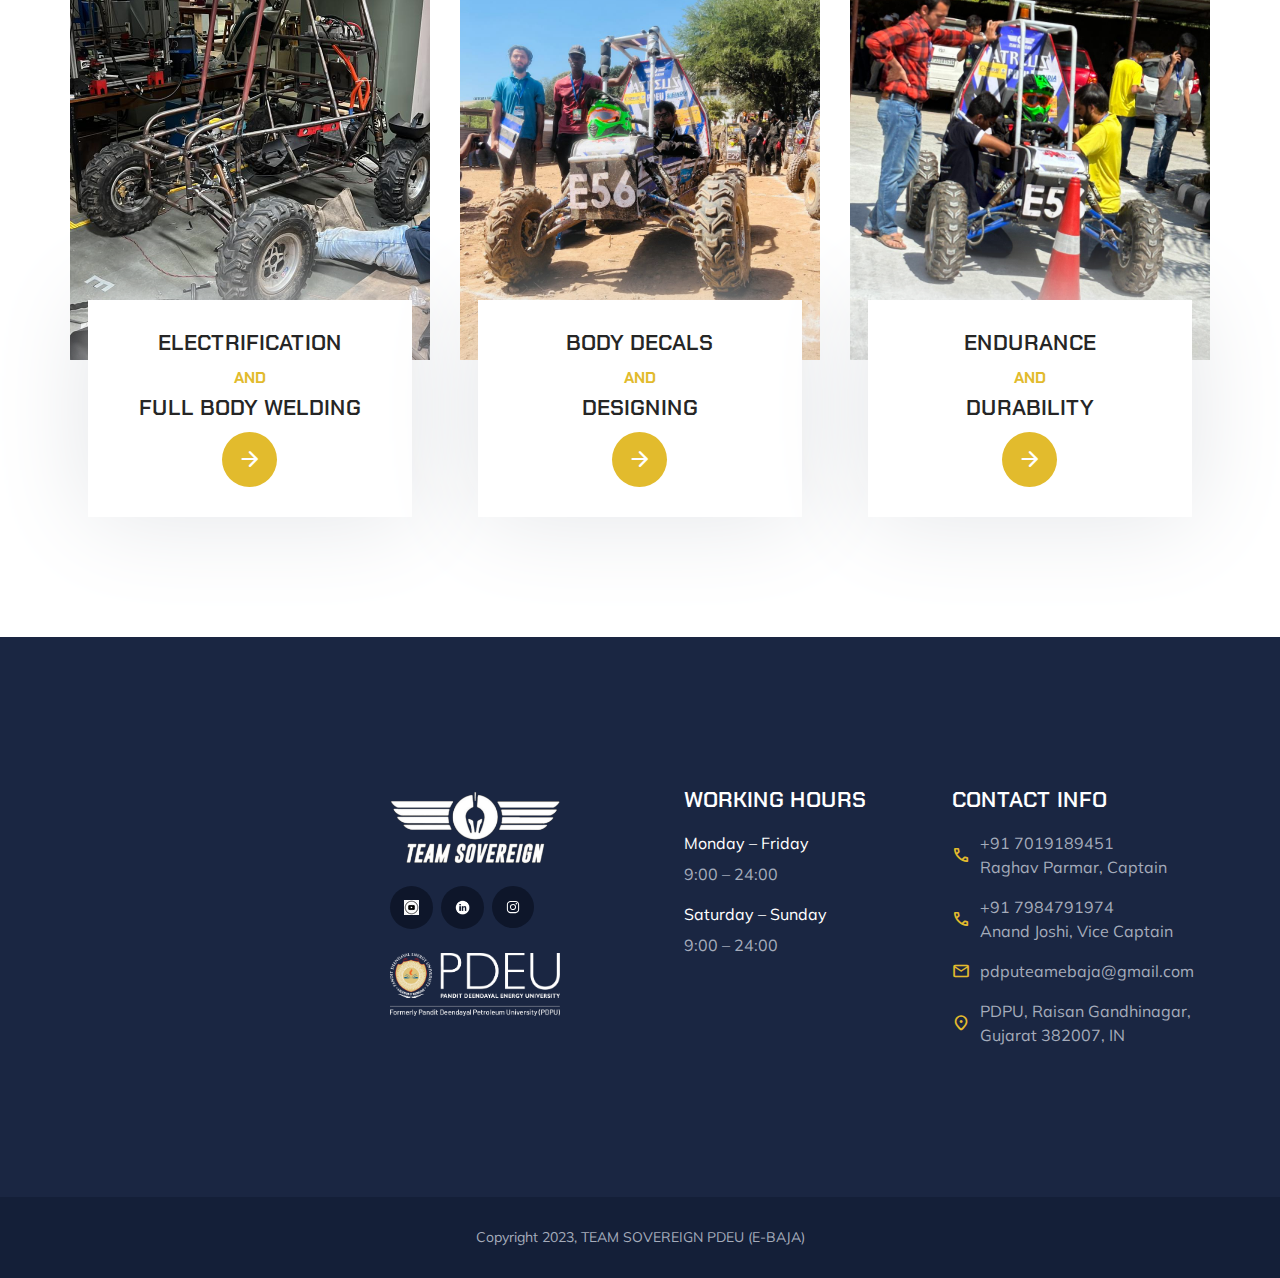
==== commit b9e14942: "Update index.html" ====
--- a/index.html
+++ b/index.html
@@ -58,7 +58,7 @@
         <img src="logo.png" width="128" height="63" alt="456">
       </a>
       <a href="https://www.pdpu.ac.in/">
-        <img src="PDEU-TP-LOGO (1).png" width="200" height="96" alt="456">
+        <img src="PDEU Logo 2021 (2) white.png" width="200" height="96" alt="456">
       </a>
 
 
